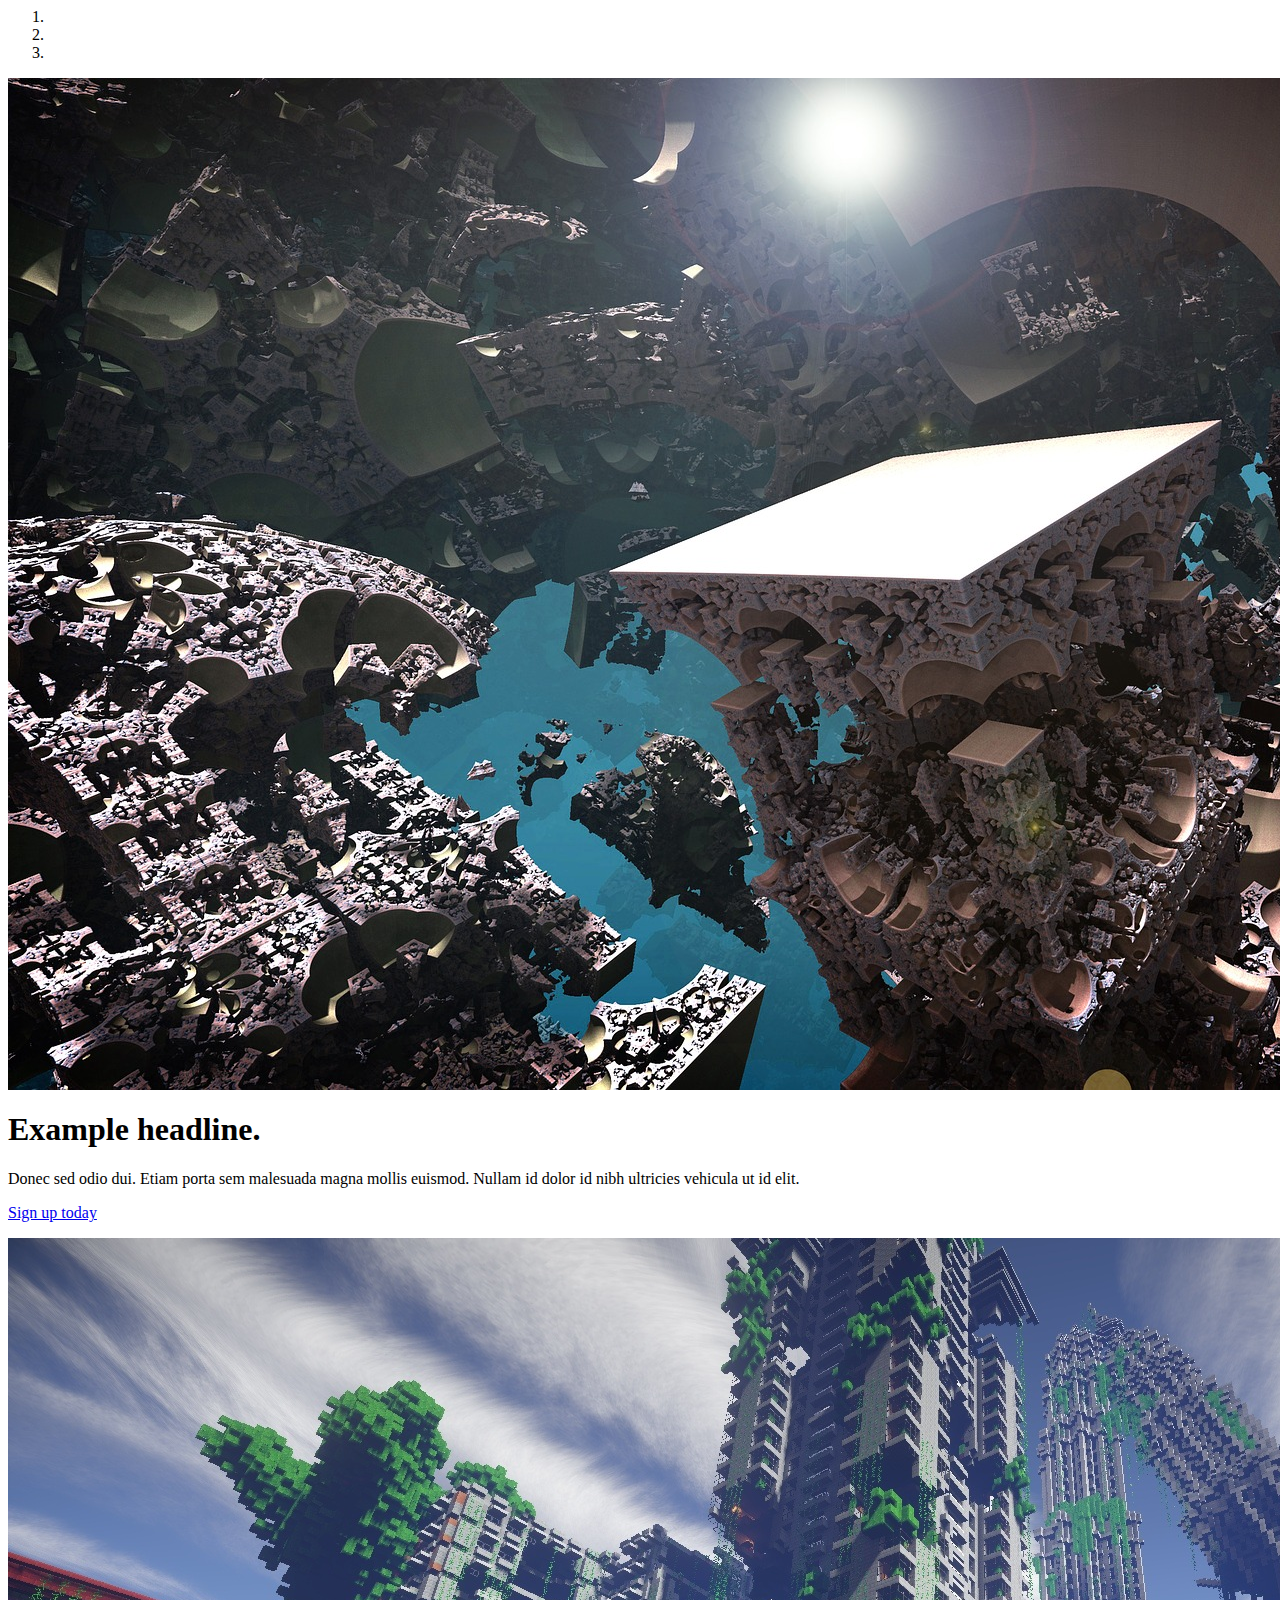
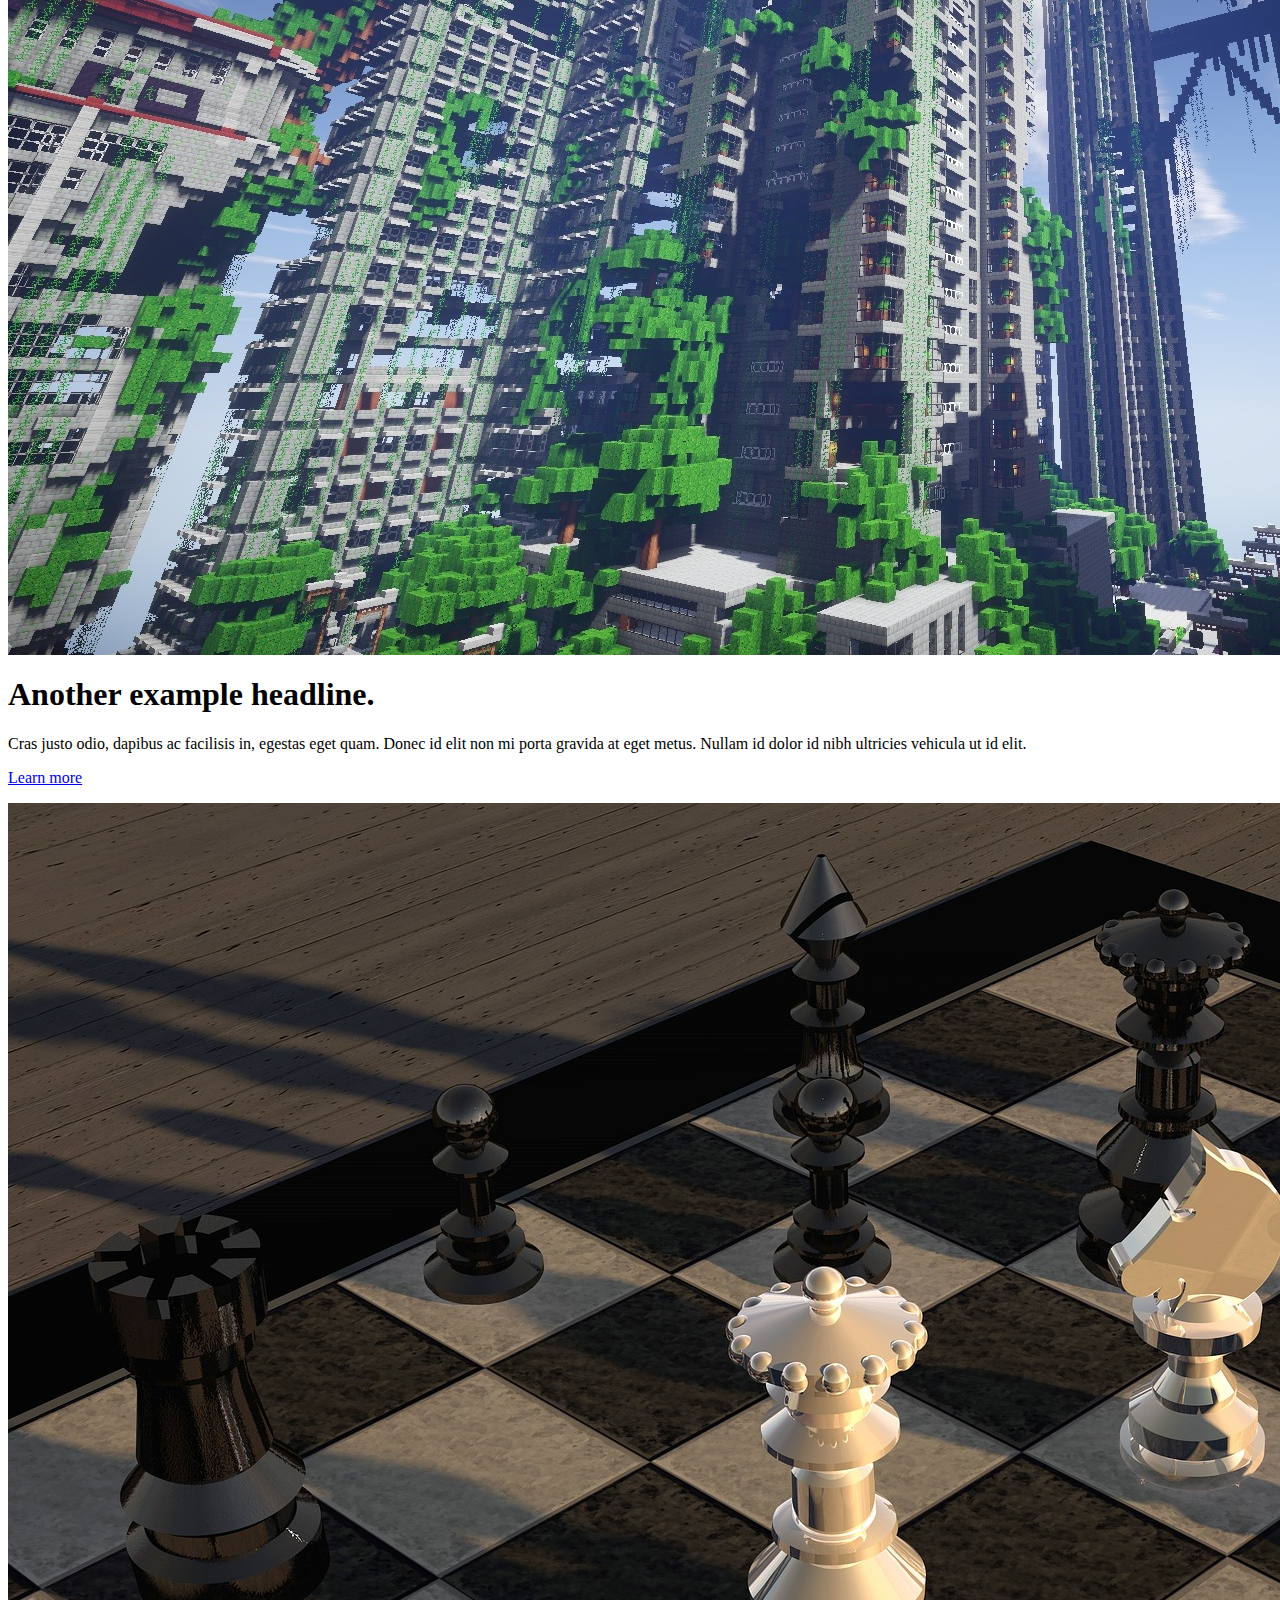
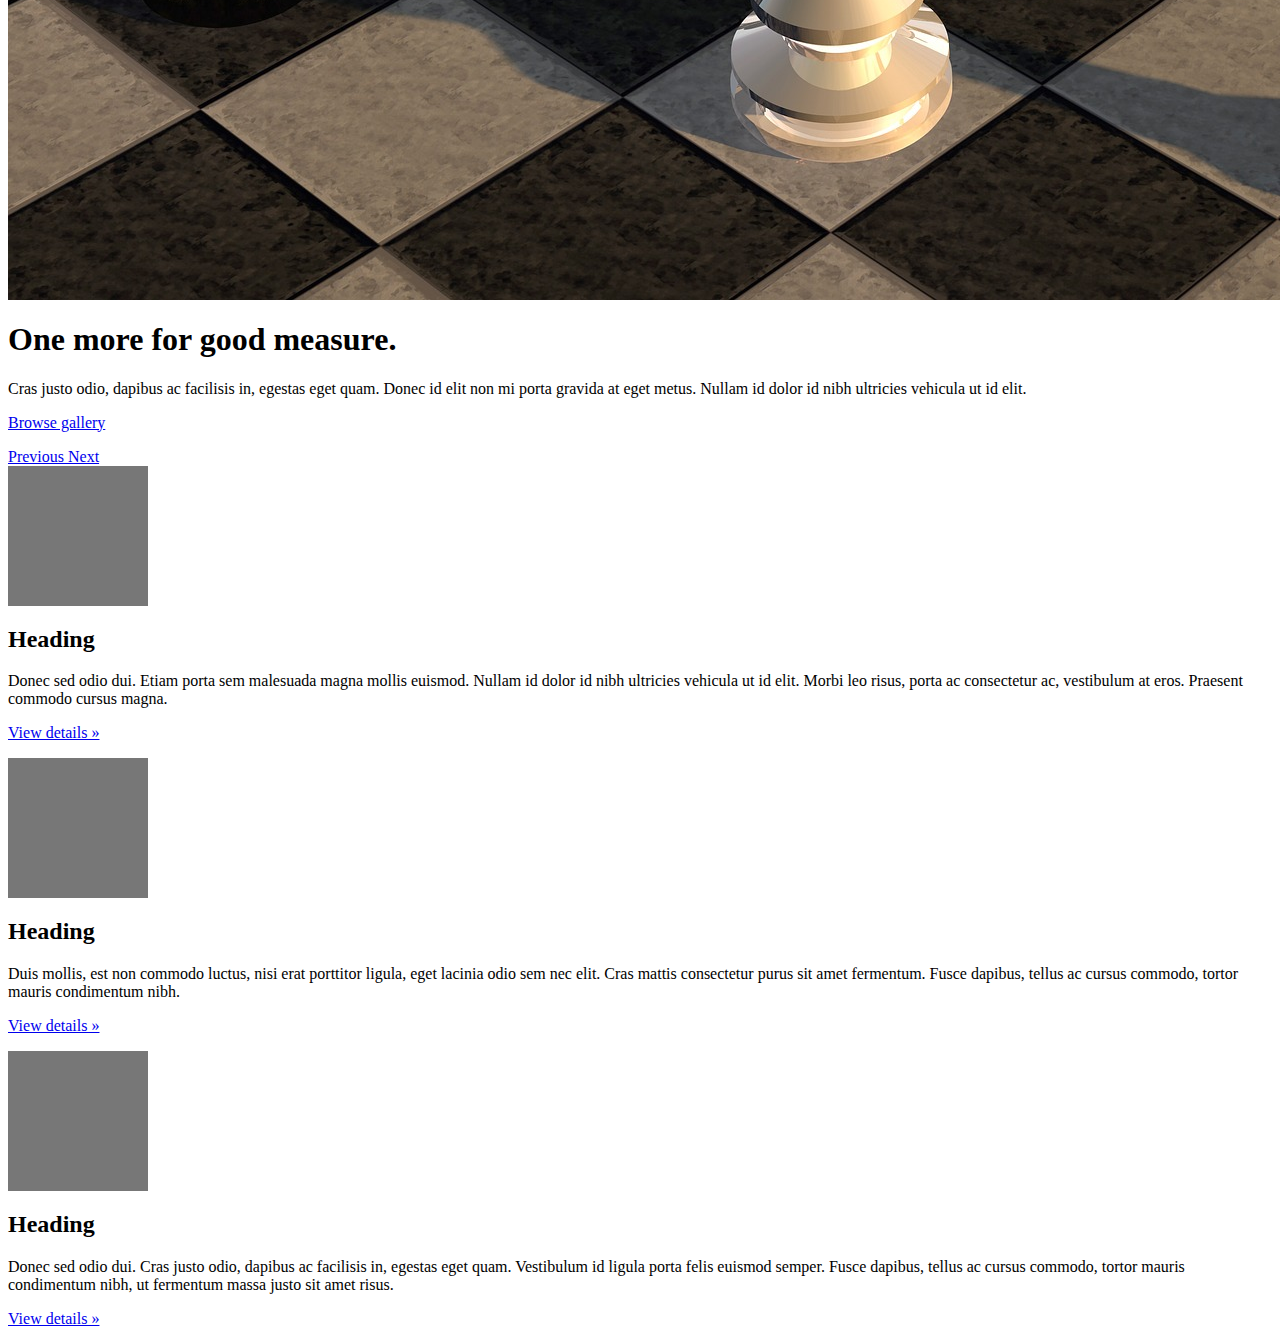
==== src/main/resources/templates/index.html @ 035d7897 "Website Project - Spring Boot + Thymeleaf + Lombok + HTML/CSS" ====
<html xmlns:th="http://www.thymeleaf.org">
<head th:include="header">


</head>

<body>
<title>Hafezi's Online Store</title>
<!-- Carousel
    ================================================== -->
    <div id="myCarousel" class="carousel slide" data-ride="carousel">
      <!-- Indicators -->
      <ol class="carousel-indicators">
        <li data-target="#myCarousel" data-slide-to="0" class="active"></li>
        <li data-target="#myCarousel" data-slide-to="1"></li>
        <li data-target="#myCarousel" data-slide-to="2"></li>
      </ol>
      <div class="carousel-inner" role="listbox">
        <div class="item active">
          <img class="first-slide" src="../static/images/background1.jpg" th:src="@{/images/background1.jpg}" alt="First slide">
          <div class="container">
            <div class="carousel-caption">
              <h1>Example headline.</h1>
              <p>Donec sed odio dui. Etiam porta sem malesuada magna mollis euismod. Nullam id dolor id nibh ultricies vehicula ut id elit.</p>
              <p><a class="btn btn-lg btn-primary" href="#" role="button">Sign up today</a></p>
            </div>
          </div>
        </div>
        <div class="item">
          <img class="second-slide home-image" src="../static/images/background2.jpg" th:src="@{/images/background2.jpg}" alt="Second slide">
          <div class="container">
            <div class="carousel-caption">
              <h1>Another example headline.</h1>
              <p>Cras justo odio, dapibus ac facilisis in, egestas eget quam. Donec id elit non mi porta gravida at eget metus. Nullam id dolor id nibh ultricies vehicula ut id elit.</p>
              <p><a class="btn btn-lg btn-primary" href="#" role="button">Learn more</a></p>
            </div>
          </div>
        </div>
        <div class="item">
          <img class="third-slide home-image" src="../static/images/background3.jpg" th:src="@{/images/background3.jpg}" alt="Third slide">
          <div class="container">
            <div class="carousel-caption">
              <h1>One more for good measure.</h1>
              <p>Cras justo odio, dapibus ac facilisis in, egestas eget quam. Donec id elit non mi porta gravida at eget metus. Nullam id dolor id nibh ultricies vehicula ut id elit.</p>
              <p><a class="btn btn-lg btn-primary" href="#" role="button">Browse gallery</a></p>
            </div>
          </div>
        </div>
      </div>
      <a class="left carousel-control" href="#myCarousel" role="button" data-slide="prev">
        <span class="glyphicon glyphicon-chevron-left" aria-hidden="true"></span>
        <span class="sr-only">Previous</span>
      </a>
      <a class="right carousel-control" href="#myCarousel" role="button" data-slide="next">
        <span class="glyphicon glyphicon-chevron-right" aria-hidden="true"></span>
        <span class="sr-only">Next</span>
      </a>
    </div><!-- /.carousel -->


    <!-- From the bootstrap examples
    ================================================== -->
    <!-- Wrap the rest of the page in another container to center all the content. -->

    <div class="container marketing">

      <!-- Three columns of text below the carousel -->
      <div class="row">
        <div class="col-lg-4">
          <img class="img-circle" src="[data-uri]" alt="Generic placeholder image" width="140" height="140">
          <h2>Heading</h2>
          <p>Donec sed odio dui. Etiam porta sem malesuada magna mollis euismod. Nullam id dolor id nibh ultricies vehicula ut id elit. Morbi leo risus, porta ac consectetur ac, vestibulum at eros. Praesent commodo cursus magna.</p>
          <p><a class="btn btn-default" href="#" role="button">View details &raquo;</a></p>
        </div><!-- /.col-lg-4 -->
        <div class="col-lg-4">
          <img class="img-circle" src="[data-uri]" alt="Generic placeholder image" width="140" height="140">
          <h2>Heading</h2>
          <p>Duis mollis, est non commodo luctus, nisi erat porttitor ligula, eget lacinia odio sem nec elit. Cras mattis consectetur purus sit amet fermentum. Fusce dapibus, tellus ac cursus commodo, tortor mauris condimentum nibh.</p>
          <p><a class="btn btn-default" href="#" role="button">View details &raquo;</a></p>
        </div><!-- /.col-lg-4 -->
        <div class="col-lg-4">
          <img class="img-circle" src="[data-uri]" alt="Generic placeholder image" width="140" height="140">
          <h2>Heading</h2>
          <p>Donec sed odio dui. Cras justo odio, dapibus ac facilisis in, egestas eget quam. Vestibulum id ligula porta felis euismod semper. Fusce dapibus, tellus ac cursus commodo, tortor mauris condimentum nibh, ut fermentum massa justo sit amet risus.</p>
          <p><a class="btn btn-default" href="#" role="button">View details &raquo;</a></p>
        </div><!-- /.col-lg-4 -->
      </div><!-- /.row -->

    <footer th:include="footer"></footer>

    </div><!-- /.container -->
  </body>
</html>
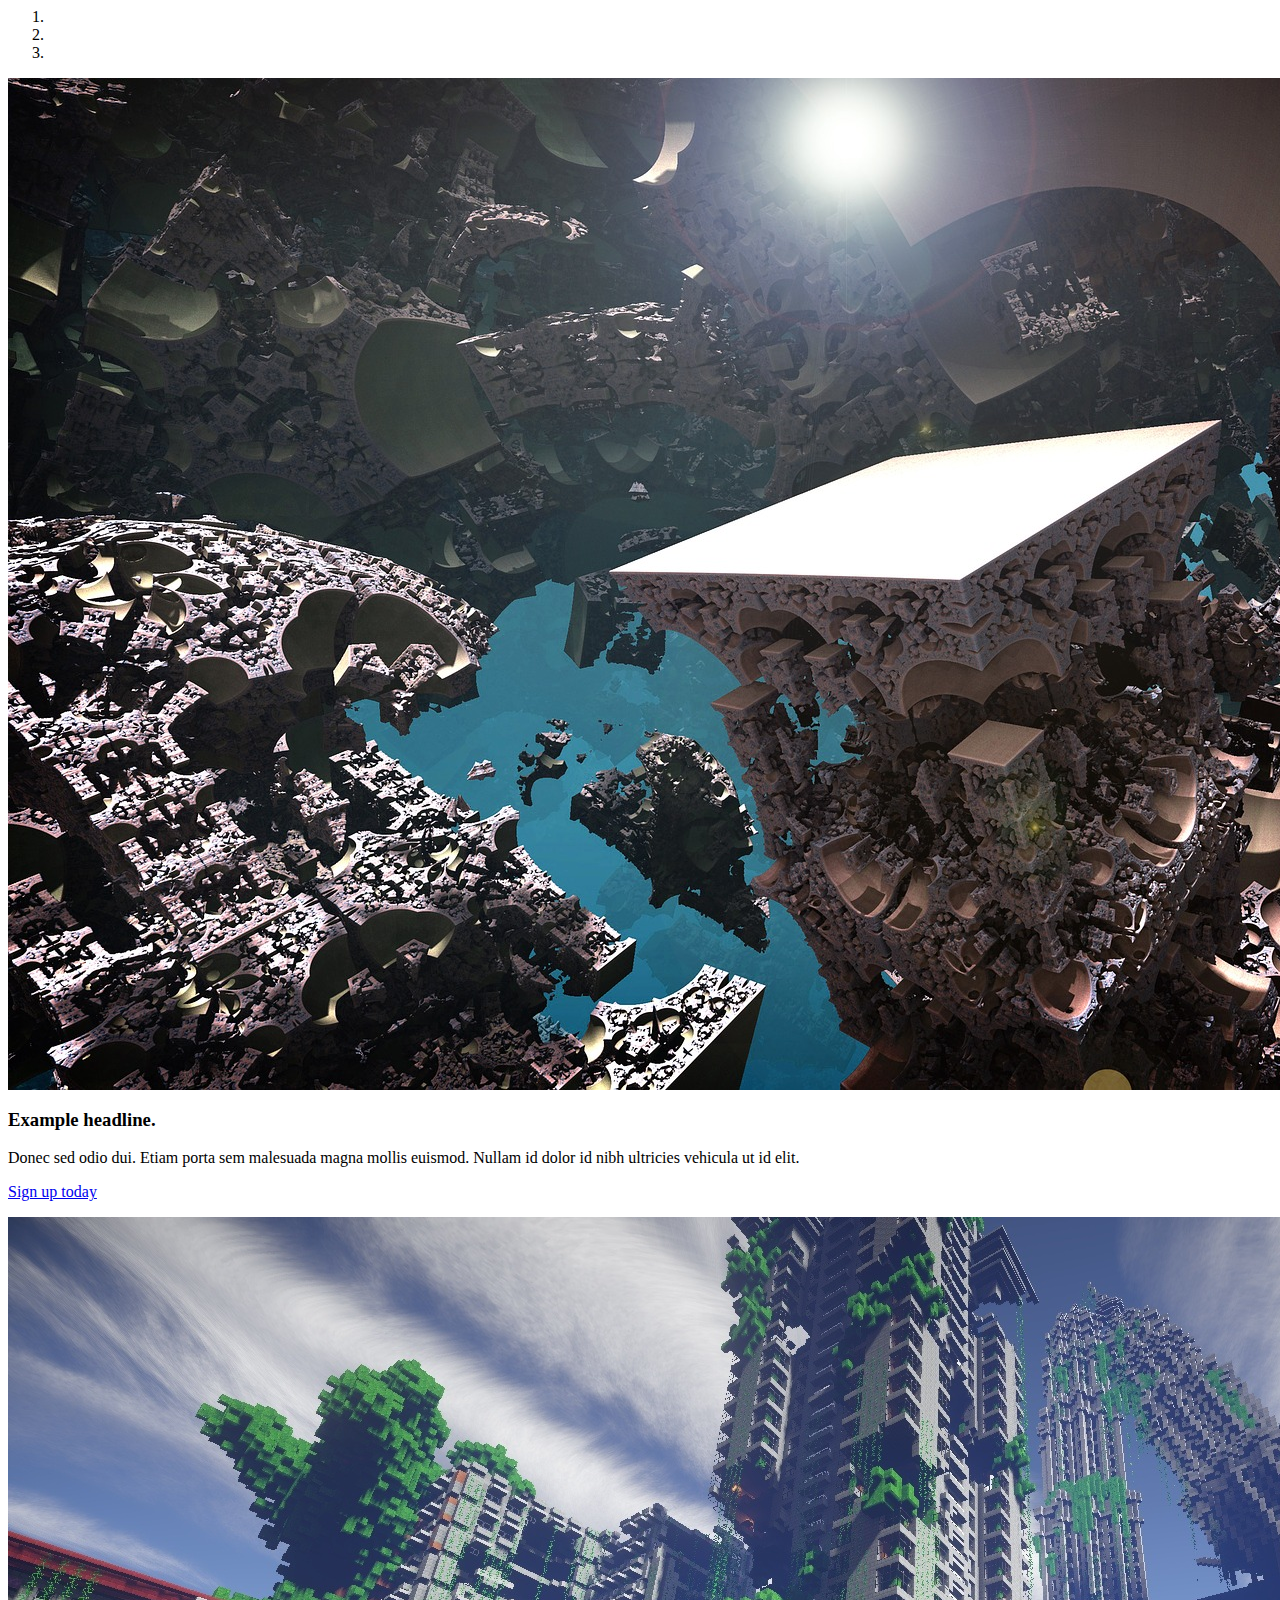
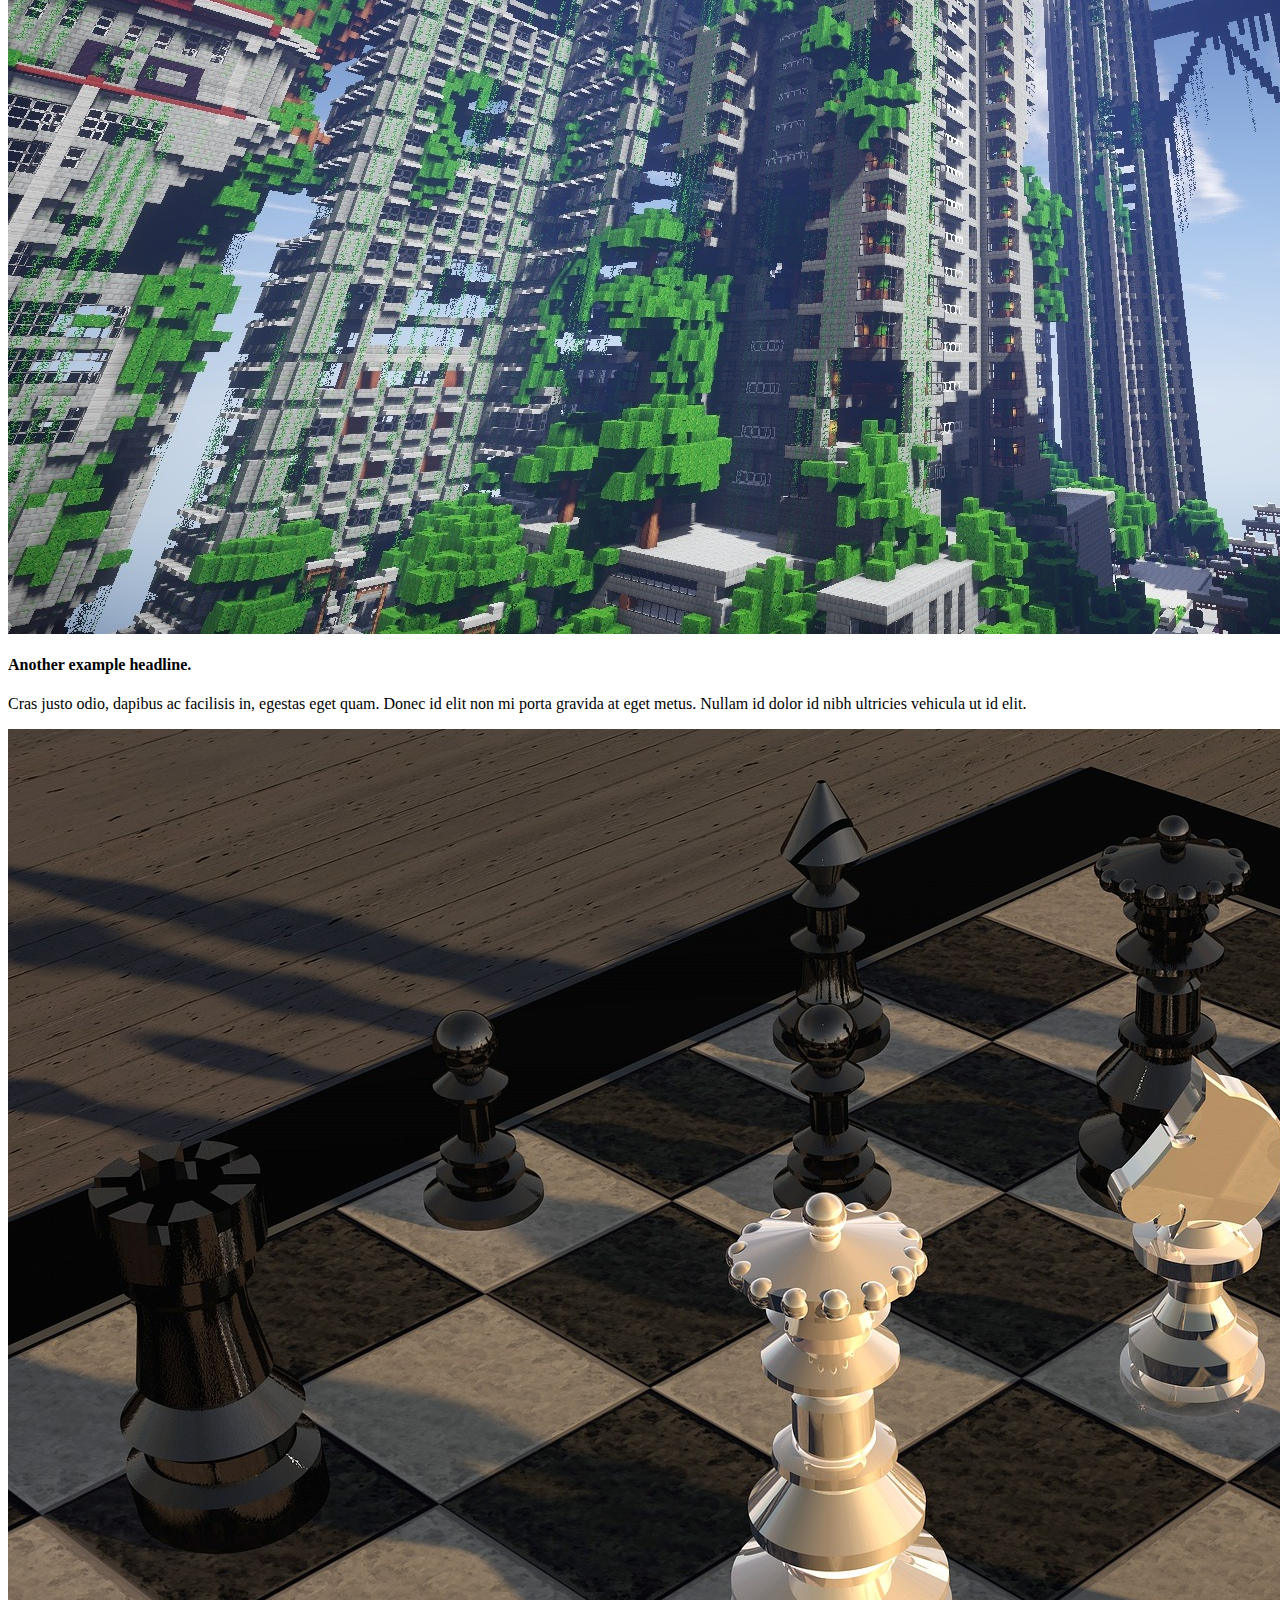
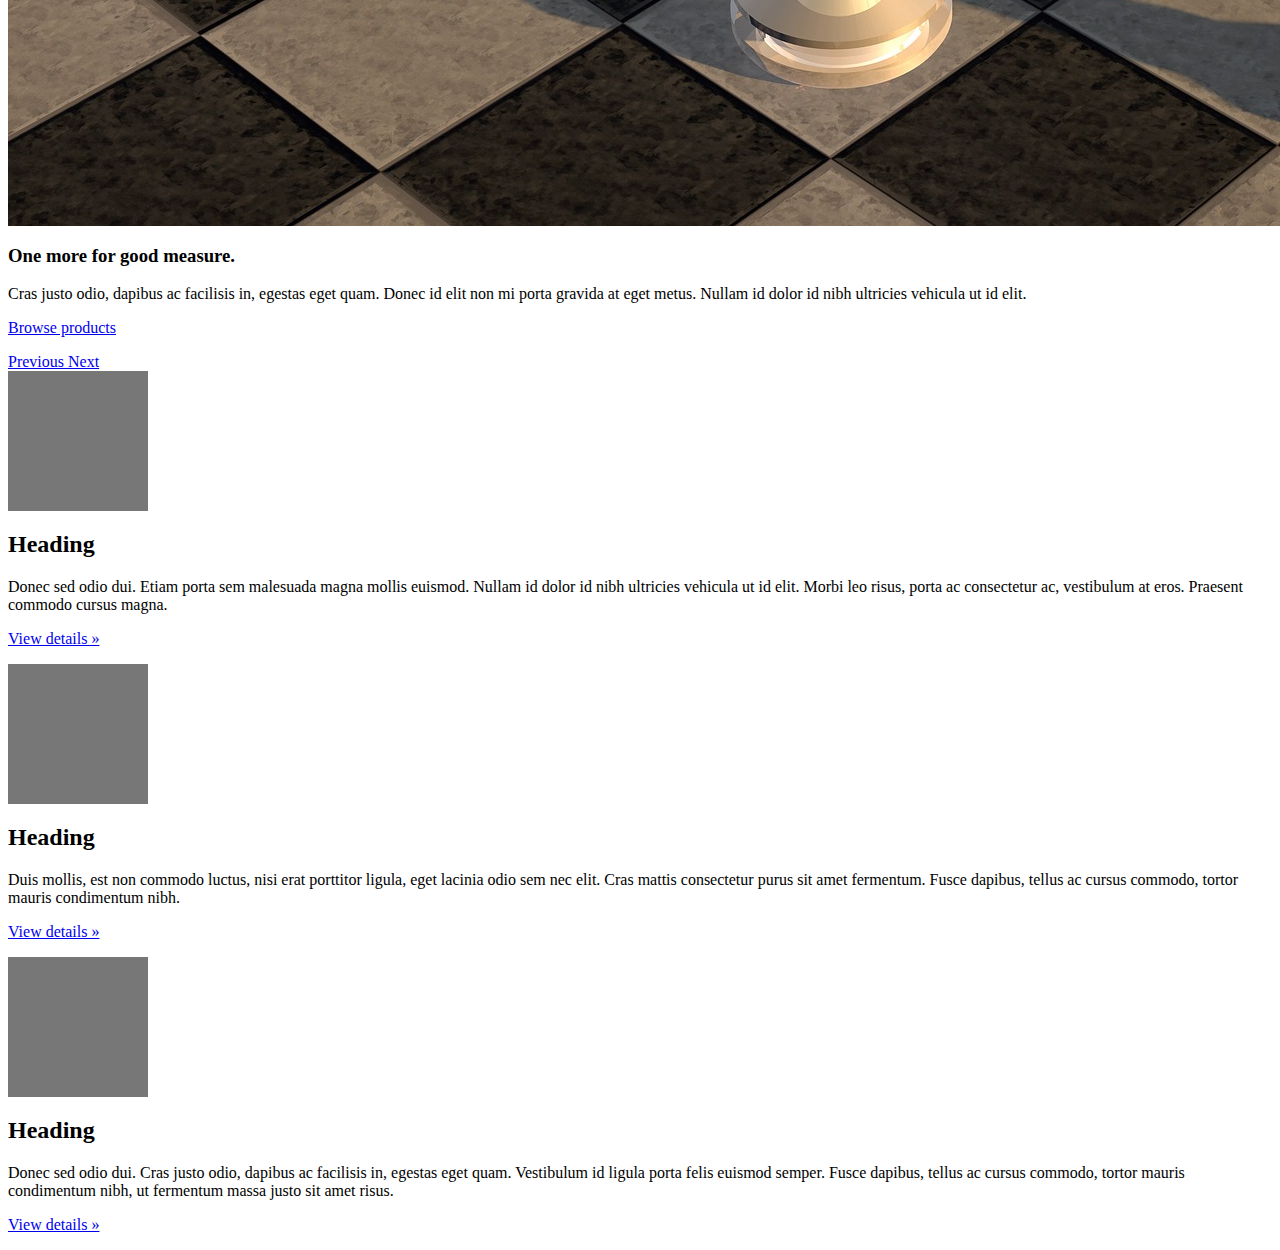
==== commit cab08316: "login and registration overhaul - fully working, registration with validation" ====
--- a/src/main/resources/templates/index.html
+++ b/src/main/resources/templates/index.html
@@ -20,9 +20,9 @@
           <img class="first-slide" src="../static/images/background1.jpg" th:src="@{/images/background1.jpg}" alt="First slide">
           <div class="container">
             <div class="carousel-caption">
-              <h1>Example headline.</h1>
+              <h3>Example headline.</h3>
               <p>Donec sed odio dui. Etiam porta sem malesuada magna mollis euismod. Nullam id dolor id nibh ultricies vehicula ut id elit.</p>
-              <p><a class="btn btn-lg btn-primary" href="#" role="button">Sign up today</a></p>
+              <p><a class="btn btn-lg btn-primary" href="../templates/users/login.html" th:href="@{/register}" role="button">Sign up today</a></p>
             </div>
           </div>
         </div>
@@ -30,9 +30,8 @@
           <img class="second-slide home-image" src="../static/images/background2.jpg" th:src="@{/images/background2.jpg}" alt="Second slide">
           <div class="container">
             <div class="carousel-caption">
-              <h1>Another example headline.</h1>
+              <h4>Another example headline.</h4>
               <p>Cras justo odio, dapibus ac facilisis in, egestas eget quam. Donec id elit non mi porta gravida at eget metus. Nullam id dolor id nibh ultricies vehicula ut id elit.</p>
-              <p><a class="btn btn-lg btn-primary" href="#" role="button">Learn more</a></p>
             </div>
           </div>
         </div>
@@ -40,9 +39,9 @@
           <img class="third-slide home-image" src="../static/images/background3.jpg" th:src="@{/images/background3.jpg}" alt="Third slide">
           <div class="container">
             <div class="carousel-caption">
-              <h1>One more for good measure.</h1>
+              <h3>One more for good measure.</h3>
               <p>Cras justo odio, dapibus ac facilisis in, egestas eget quam. Donec id elit non mi porta gravida at eget metus. Nullam id dolor id nibh ultricies vehicula ut id elit.</p>
-              <p><a class="btn btn-lg btn-primary" href="#" role="button">Browse gallery</a></p>
+              <p><a class="btn btn-lg btn-primary" href="../templates/product/showAllProducts.html" th:href="@{/product/all}" role="button">Browse products</a></p>
             </div>
           </div>
         </div>
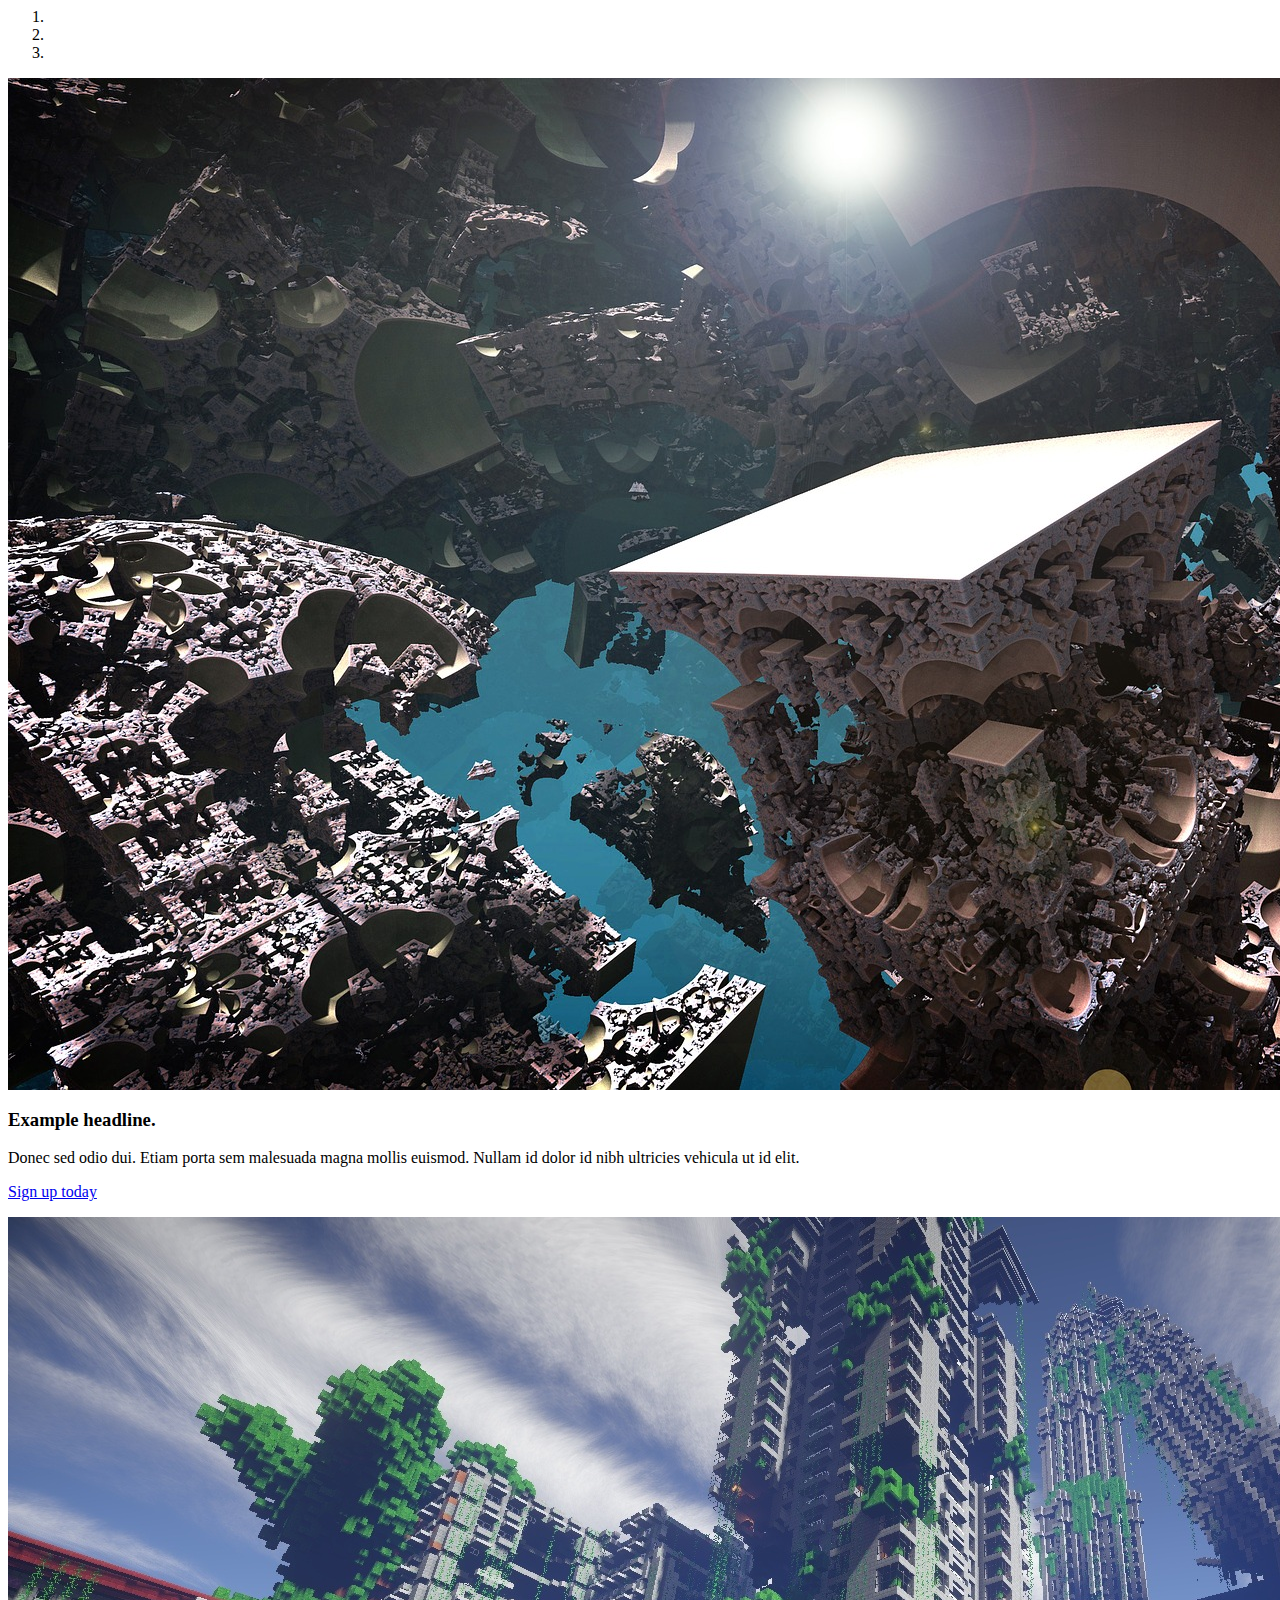
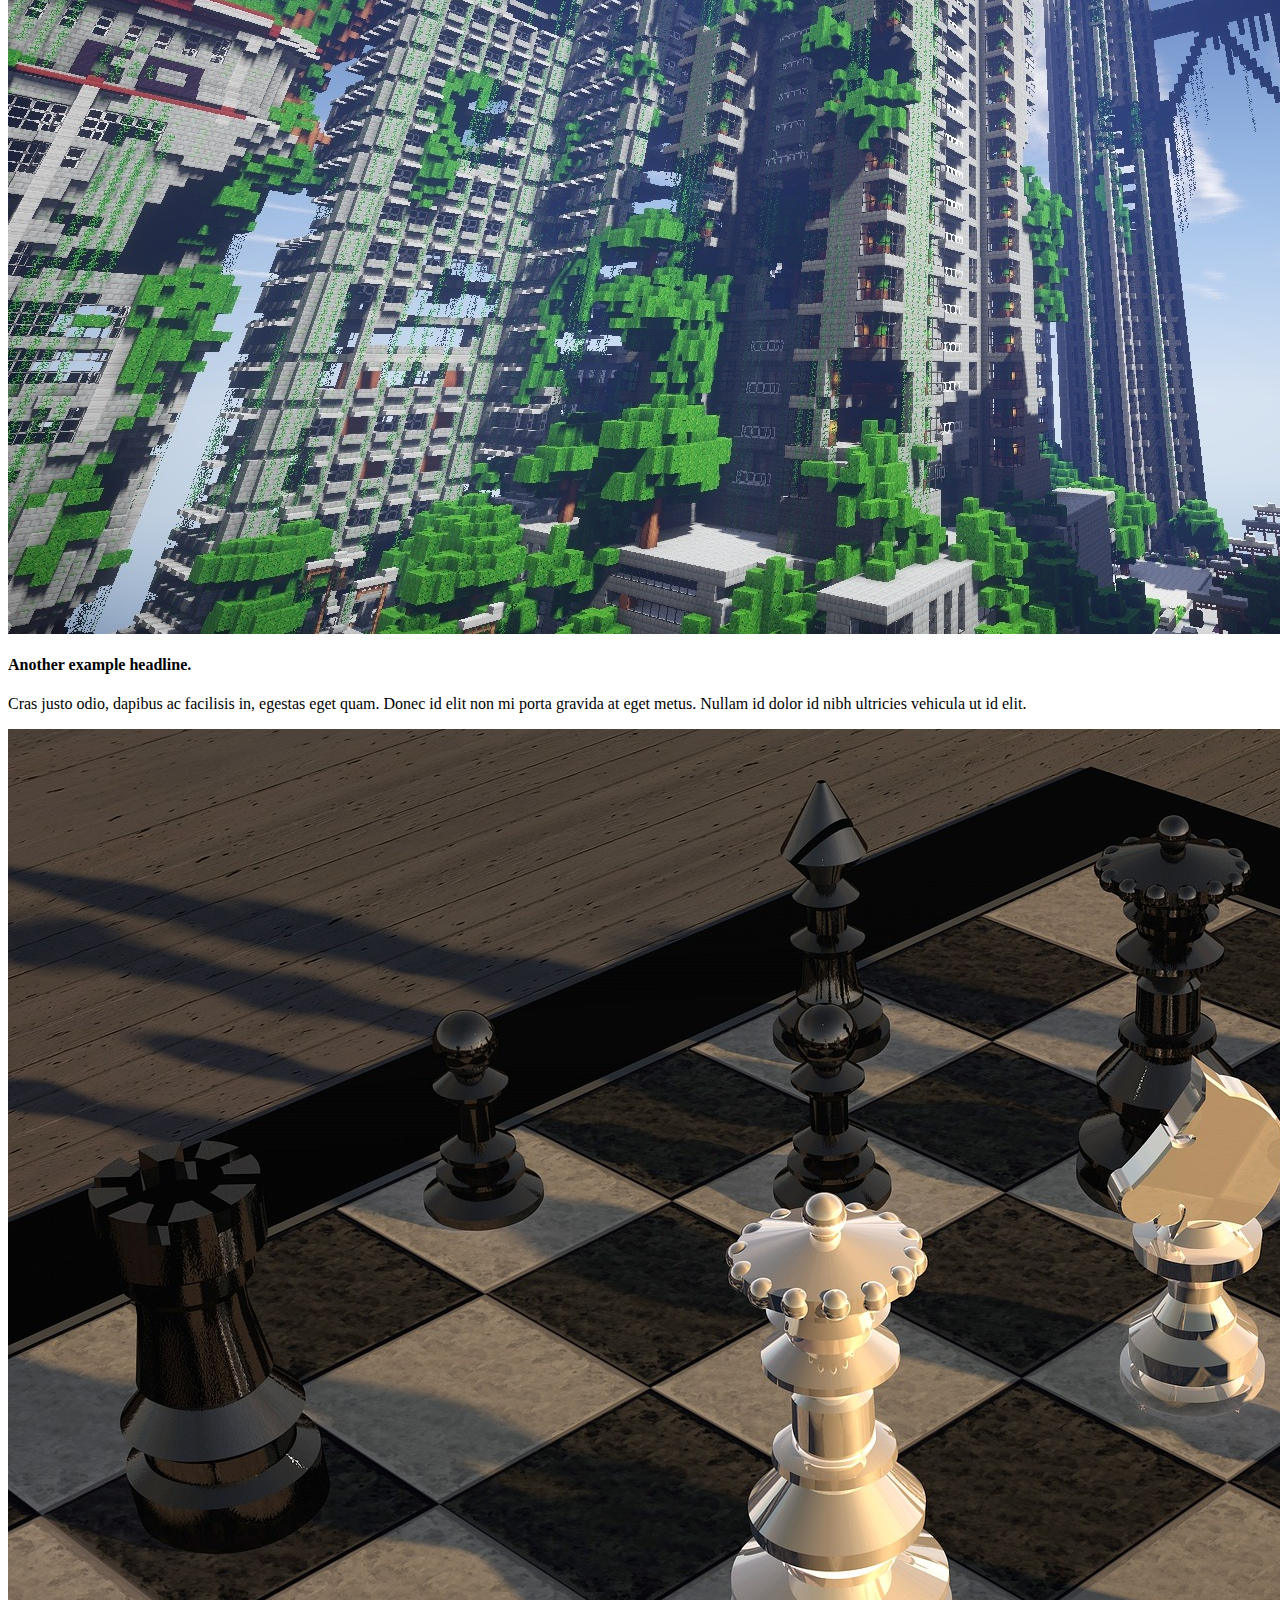
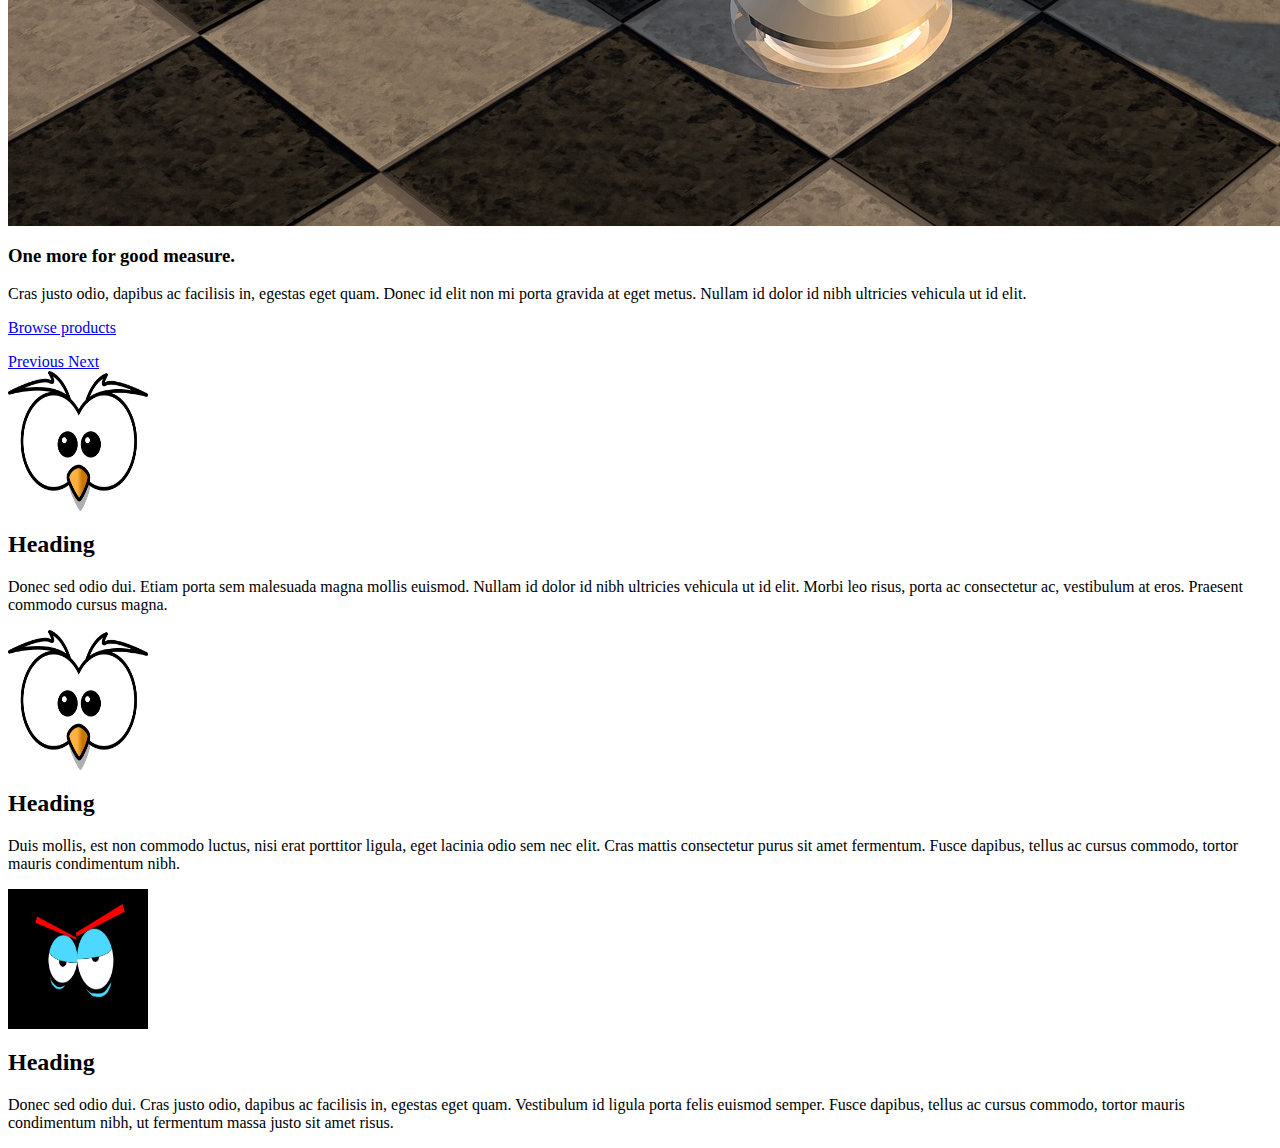
==== commit 17a85eea: "final changes to views with different rights" ====
--- a/src/main/resources/templates/index.html
+++ b/src/main/resources/templates/index.html
@@ -66,22 +66,19 @@
       <!-- Three columns of text below the carousel -->
       <div class="row">
         <div class="col-lg-4">
-          <img class="img-circle" src="[data-uri]" alt="Generic placeholder image" width="140" height="140">
+          <img class="img-circle" src="../static/images/demo2.png" th:src="@{/images/demo2.png}" alt="Generic placeholder image" width="140" height="140">
           <h2>Heading</h2>
           <p>Donec sed odio dui. Etiam porta sem malesuada magna mollis euismod. Nullam id dolor id nibh ultricies vehicula ut id elit. Morbi leo risus, porta ac consectetur ac, vestibulum at eros. Praesent commodo cursus magna.</p>
-          <p><a class="btn btn-default" href="#" role="button">View details &raquo;</a></p>
         </div><!-- /.col-lg-4 -->
         <div class="col-lg-4">
-          <img class="img-circle" src="[data-uri]" alt="Generic placeholder image" width="140" height="140">
+          <img class="img-circle" src="../static/images/demo2.png" th:src="@{/images/demo3.png}" alt="Generic placeholder image" width="140" height="140">
           <h2>Heading</h2>
           <p>Duis mollis, est non commodo luctus, nisi erat porttitor ligula, eget lacinia odio sem nec elit. Cras mattis consectetur purus sit amet fermentum. Fusce dapibus, tellus ac cursus commodo, tortor mauris condimentum nibh.</p>
-          <p><a class="btn btn-default" href="#" role="button">View details &raquo;</a></p>
         </div><!-- /.col-lg-4 -->
         <div class="col-lg-4">
-          <img class="img-circle" src="[data-uri]" alt="Generic placeholder image" width="140" height="140">
+          <img class="img-circle" src="../static/images/demo1.jpg" th:src="@{/images/demo1.jpg}" alt="Generic placeholder image" width="140" height="140">
           <h2>Heading</h2>
           <p>Donec sed odio dui. Cras justo odio, dapibus ac facilisis in, egestas eget quam. Vestibulum id ligula porta felis euismod semper. Fusce dapibus, tellus ac cursus commodo, tortor mauris condimentum nibh, ut fermentum massa justo sit amet risus.</p>
-          <p><a class="btn btn-default" href="#" role="button">View details &raquo;</a></p>
         </div><!-- /.col-lg-4 -->
       </div><!-- /.row -->
 
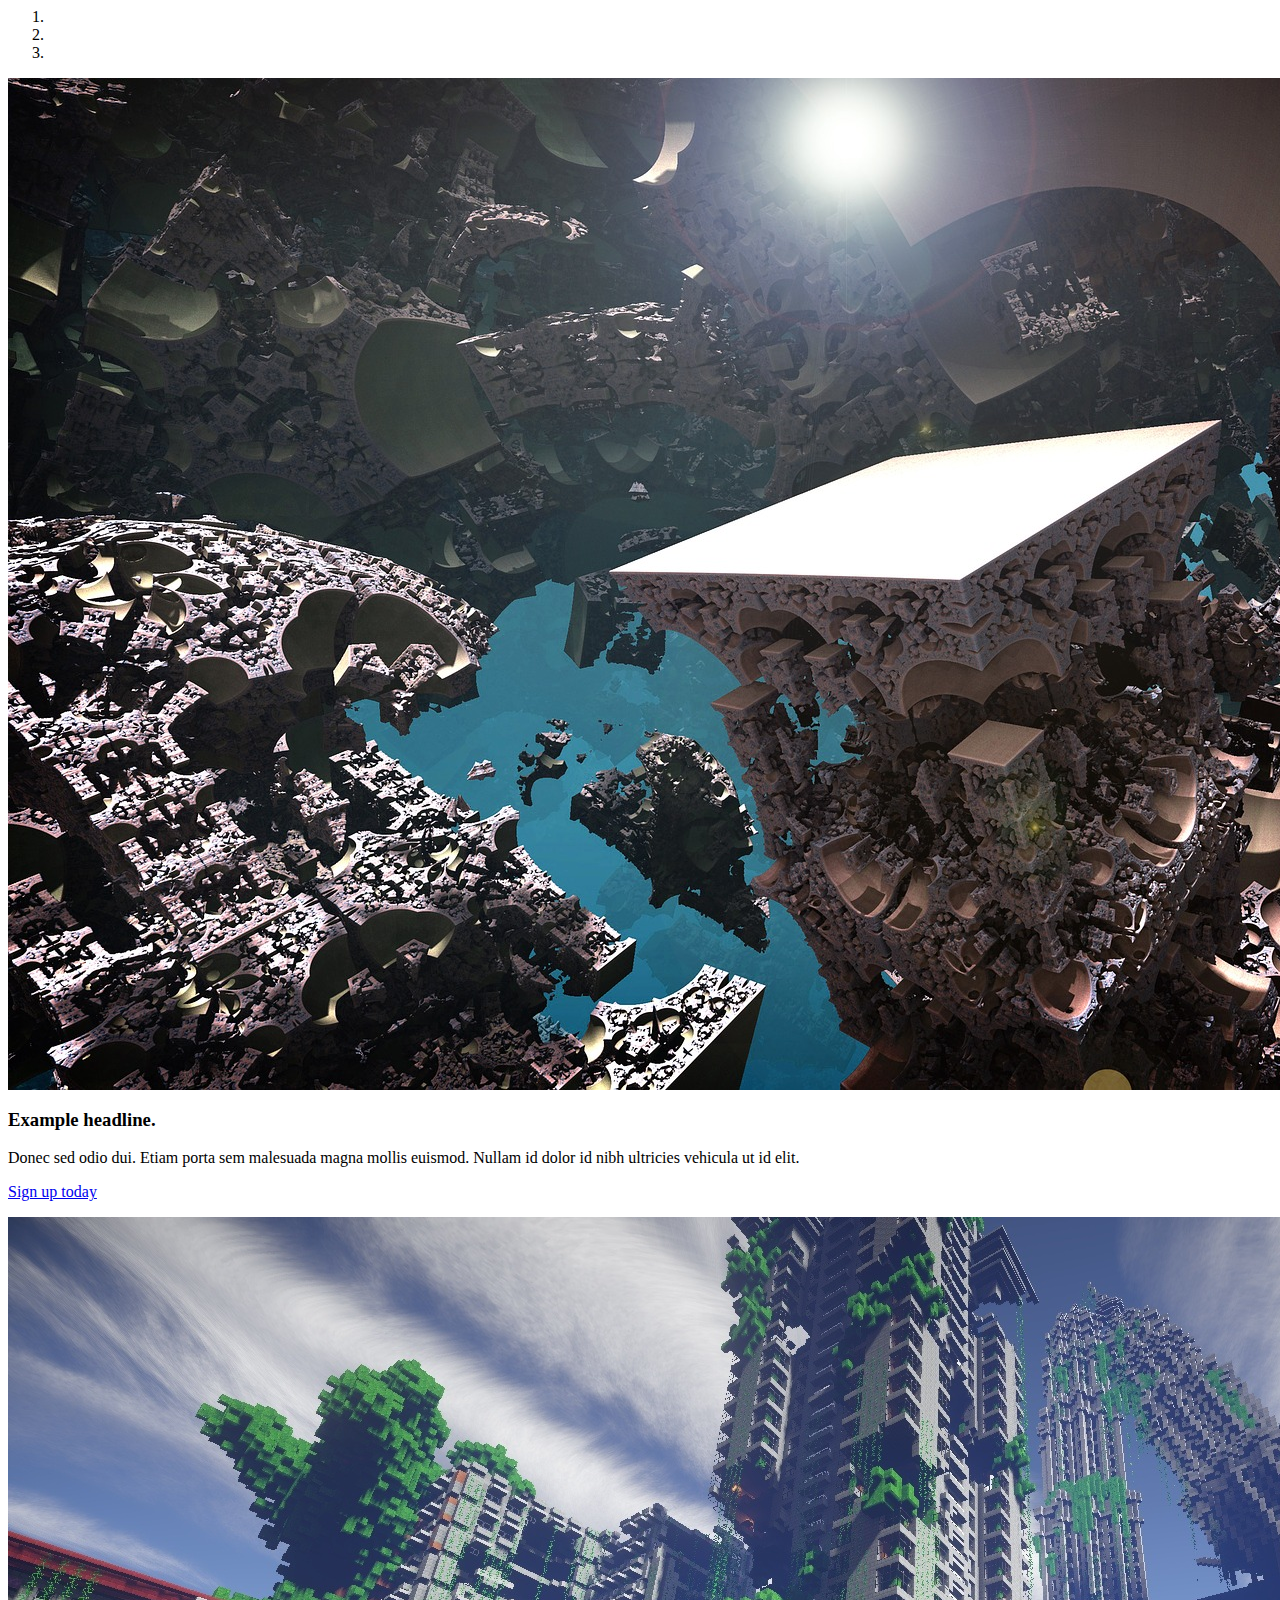
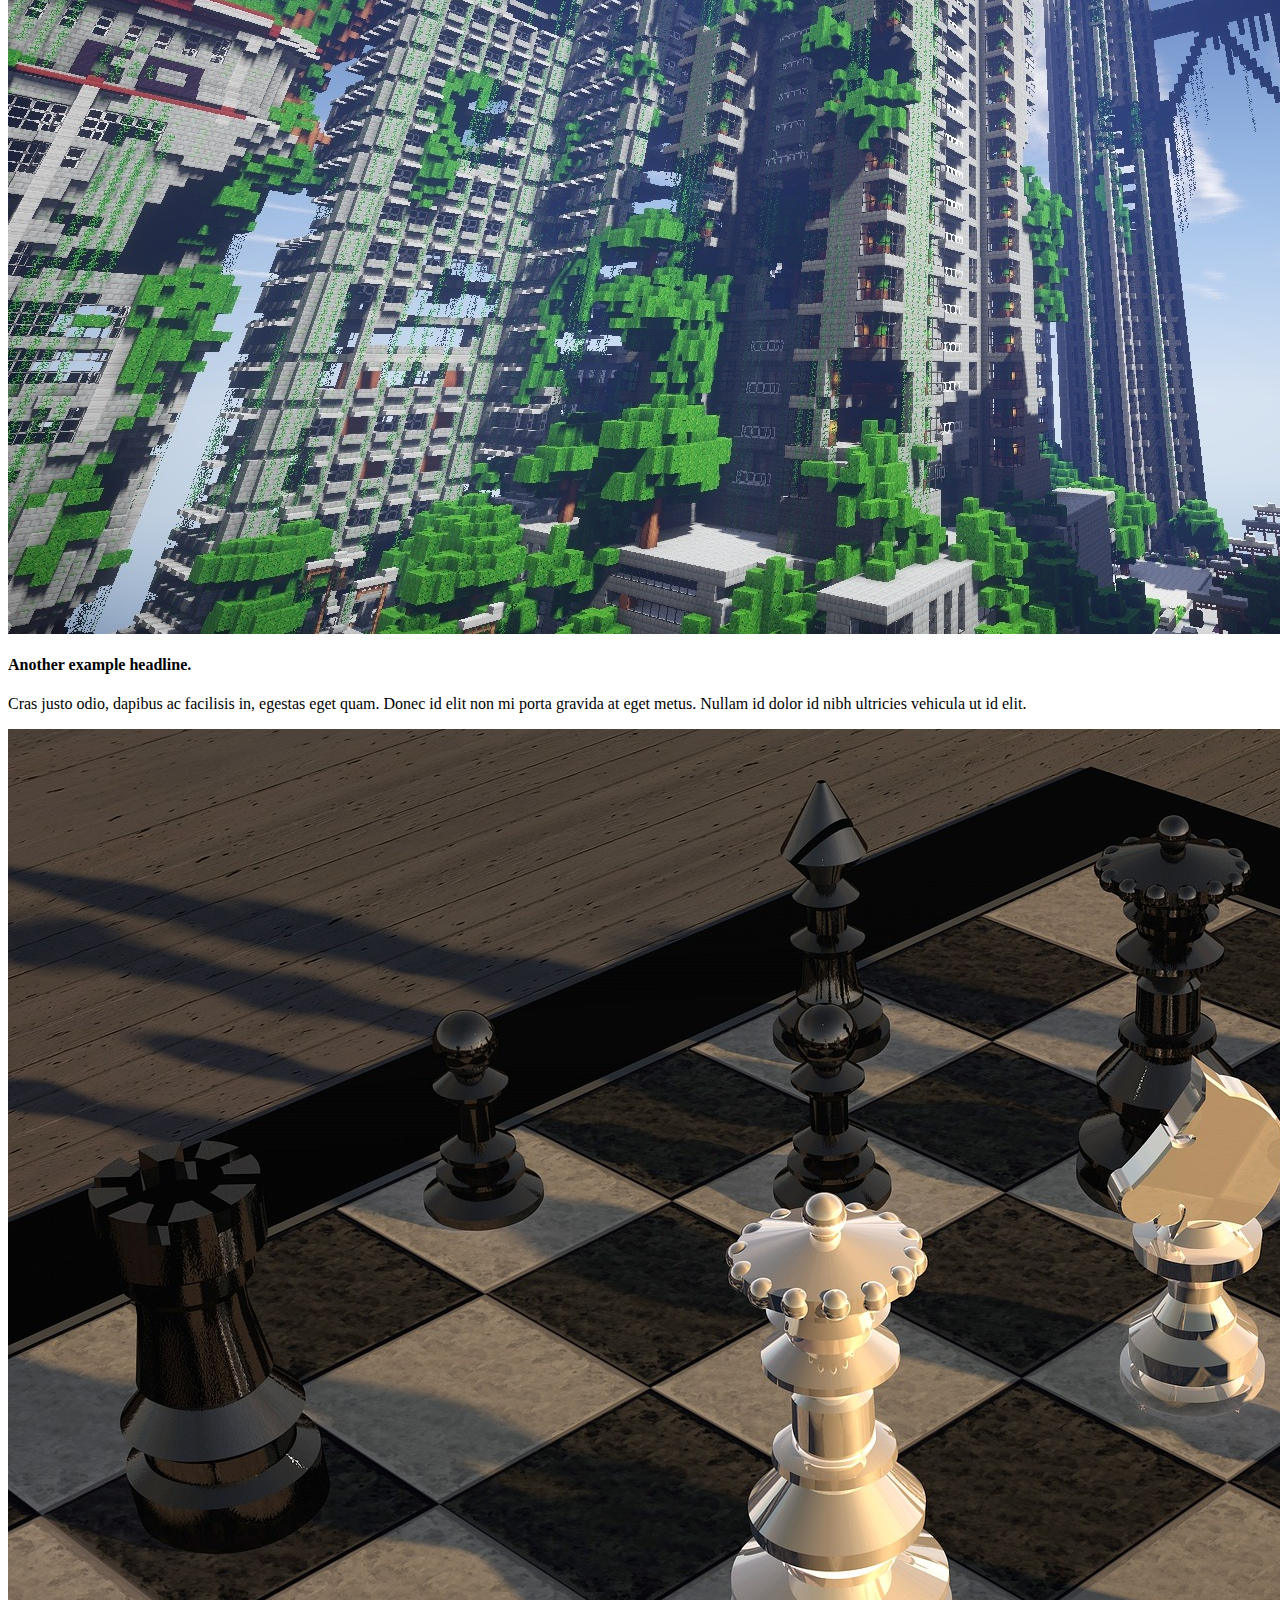
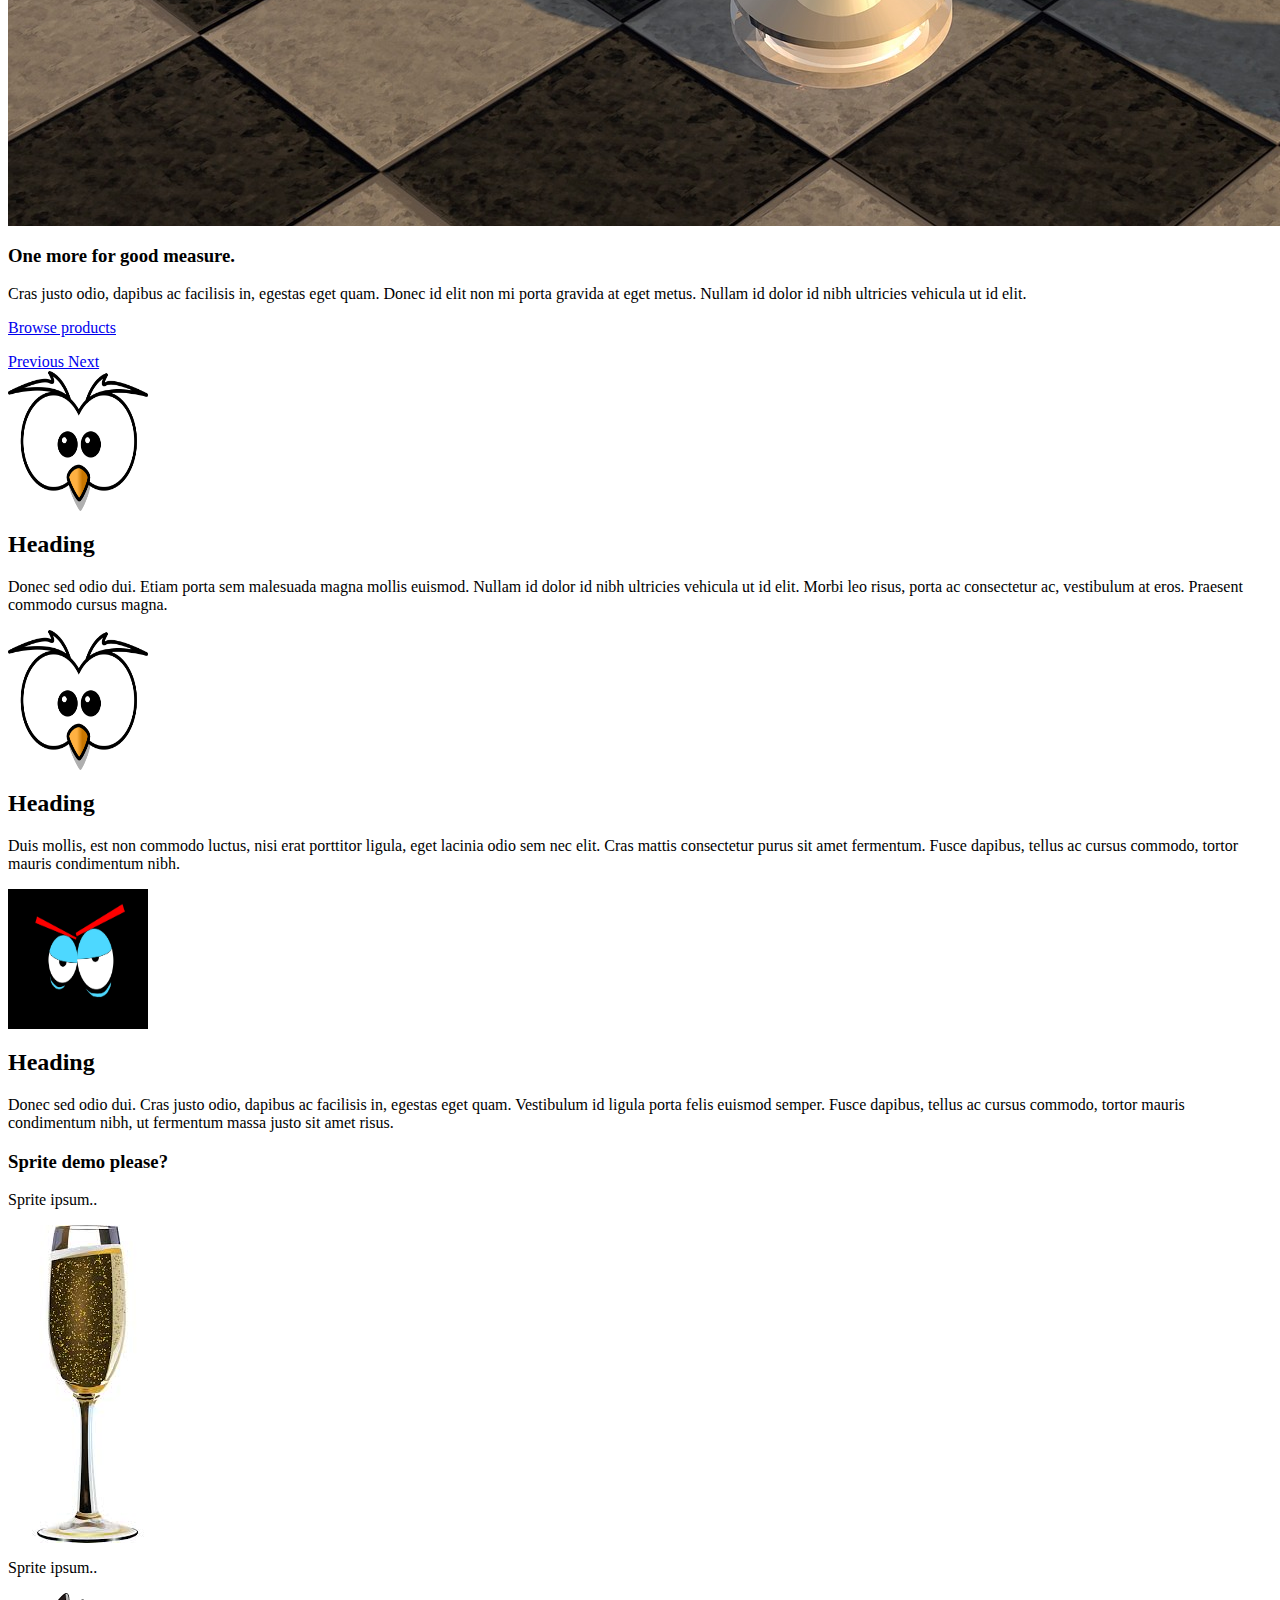
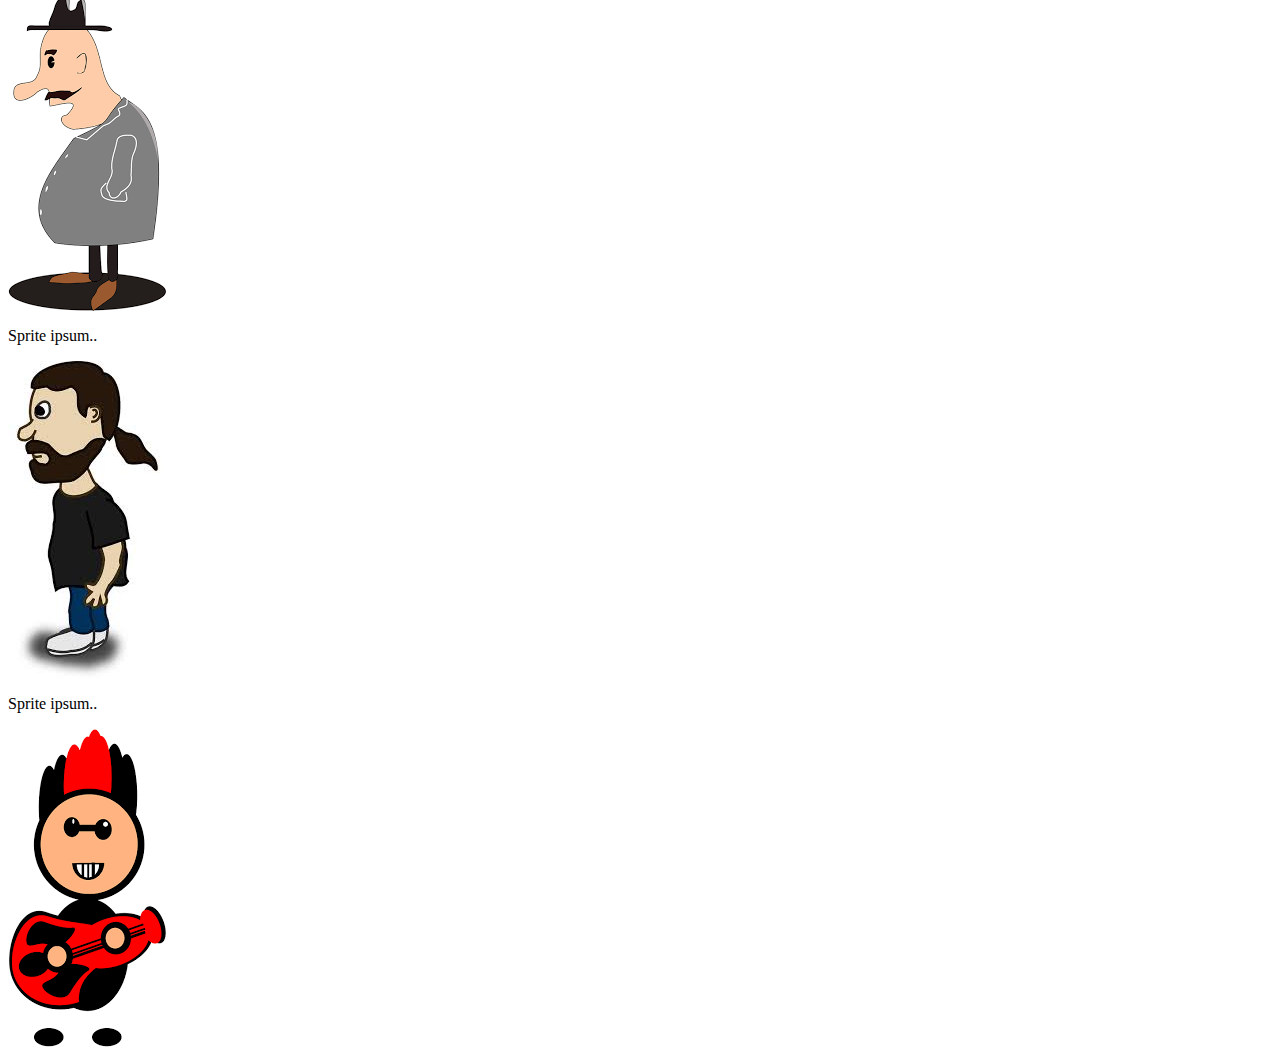
==== commit 24af20d9: "Last changes admitted, minor bug fixes and sprites added" ====
--- a/src/main/resources/templates/index.html
+++ b/src/main/resources/templates/index.html
@@ -1,11 +1,11 @@
 <html xmlns:th="http://www.thymeleaf.org">
 <head th:include="header">
-
+  <link rel="stylesheet" href="../static/css/sprites.css" th:href="@{/css/sprites.css}" type="text/css">
 
 </head>
 
 <body>
-<title>Hafezi's Online Store</title>
+<title>Product Platform</title>
 <!-- Carousel
     ================================================== -->
     <div id="myCarousel" class="carousel slide" data-ride="carousel">
@@ -82,6 +82,37 @@
         </div><!-- /.col-lg-4 -->
       </div><!-- /.row -->
 
+
+
+      <!-- additional content -->
+      <div class="container-fluid bg-3 text-center">
+        <h3>Sprite demo please?</h3>
+        <div class="row">
+          <div class="col-sm-3">
+            <p>Sprite ipsum..</p>
+            <div class='sprite part1'></div>
+          </div>
+          <div class="col-sm-3">
+            <p>Sprite ipsum..</p>
+            <div class='sprite part2'></div>
+          </div>
+          <div class="col-sm-3">
+            <p>Sprite ipsum..</p>
+            <div class='sprite part3'></div>
+          </div>
+          <div class="col-sm-3">
+            <p>Sprite ipsum..</p>
+            <div class='sprite part4'></div>
+          </div>
+        </div>
+      </div>
+
+
+
+
+
+      <!-- end of the content for sprite demo -->
+
     <footer th:include="footer"></footer>
 
     </div><!-- /.container -->
